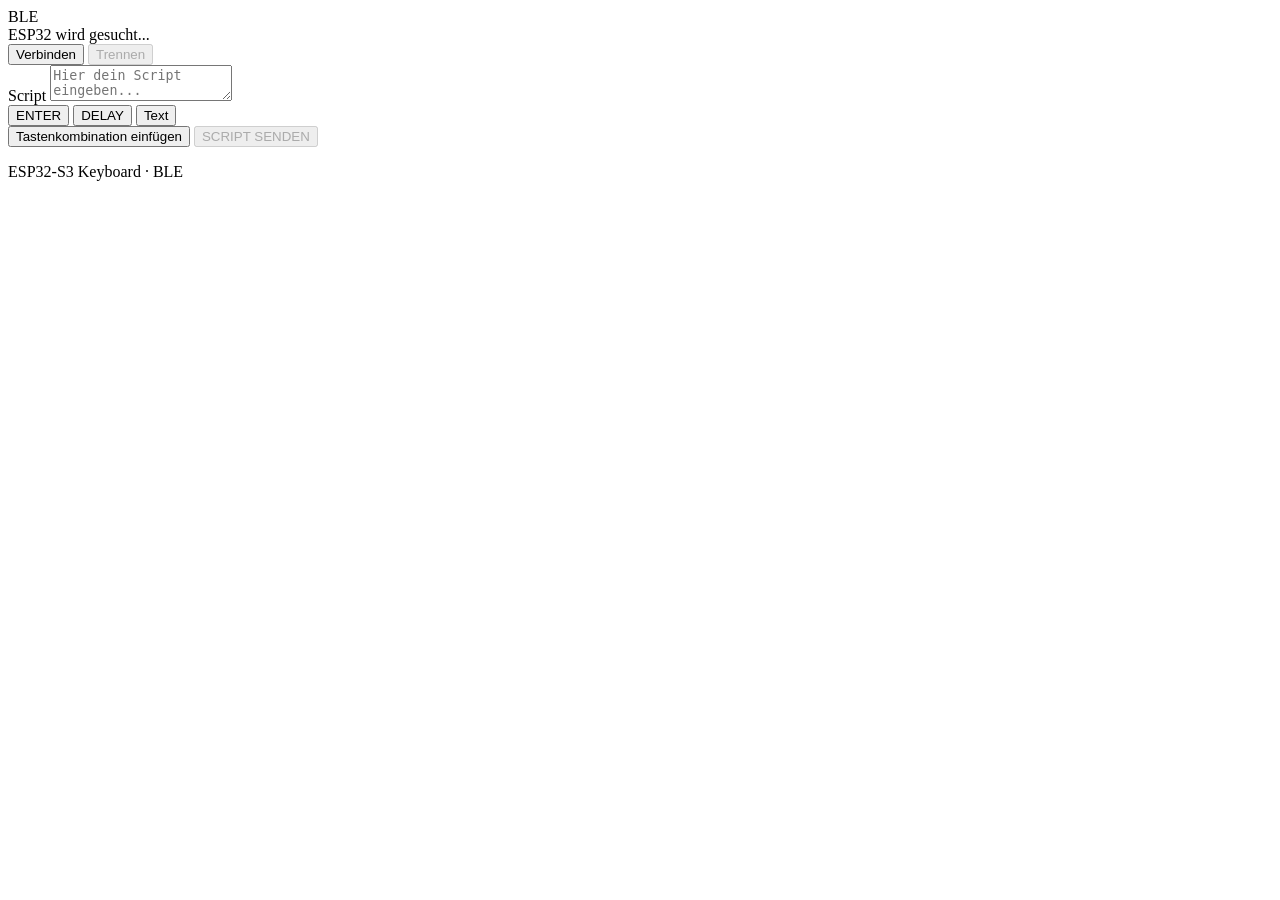
==== index.html @ 86cab2fc "Rename index to index.html" ====
<!doctype html>
<html lang="de">
<head>
  <meta charset="utf-8">
  <meta name="viewport" content="width=device-width, initial-scale=1, viewport-fit=cover">
  <meta name="theme-color" content="#ffffff">
  <title>DuckyKeyboardESP</title>
  <link rel="stylesheet" href="style.css">
</head>
<body>
  <main class="app">
    <header class="ble-header">
      <div class="ble-label">BLE</div>
      <div id="status" class="status" role="status" aria-live="polite">ESP32 wird gesucht...</div>
      <button id="connectBtn" class="small-button">Verbinden</button>
      <button id="disconnectBtn" class="small-button" disabled>Trennen</button>
    </header>

    <section class="script-area">
      <label class="sr-only" for="script">Script</label>
      <textarea id="script" spellcheck="false" autocapitalize="off" autocomplete="off" placeholder="Hier dein Script eingeben..."></textarea>
    </section>

    <section class="controls">
      <div class="three-buttons">
        <button id="enterBtn" class="outline-button">ENTER</button>
        <button id="delayBtn" class="outline-button">DELAY</button>
        <button id="textBtn" class="outline-button">Text</button>
      </div>
      <button id="comboBtn" class="outline-button wide">Tastenkombination einfügen</button>
      <button id="sendBtn" class="send-button" disabled>SCRIPT SENDEN</button>
      <div id="progressWrap" class="progress-wrap" hidden>
        <div class="progress-track"><div id="progressBar"></div></div>
        <span id="progressText"></span>
      </div>
      <p id="message" class="message" role="status" aria-live="polite"></p>
    </section>
    <footer>ESP32-S3 Keyboard · BLE</footer>
  </main>

  <dialog id="textDialog">
    <form method="dialog" id="textForm">
      <h2>Text</h2>
      <p>Gib den normalen Text ein:</p>
      <label class="sr-only" for="textValue">Text</label>
      <textarea id="textValue" rows="5" placeholder="Text"></textarea>
      <div class="dialog-actions">
        <button type="button" class="outline-button" data-close="textDialog">Abbrechen</button>
        <button type="button" id="insertTextBtn" class="dialog-primary">Einfügen</button>
      </div>
    </form>
  </dialog>

  <dialog id="delayDialog">
    <form method="dialog" id="delayForm">
      <h2>Delay einfügen</h2>
      <p>Zeit in Millisekunden:</p>
      <label class="sr-only" for="delayValue">Millisekunden</label>
      <input id="delayValue" type="number" min="1" step="1" value="1000">
      <small>Beispiel: 1000 = 1 Sekunde</small>
      <div class="dialog-actions">
        <button type="button" class="outline-button" data-close="delayDialog">Abbrechen</button>
        <button type="button" id="insertDelayBtn" class="dialog-primary">Einfügen</button>
      </div>
    </form>
  </dialog>

  <dialog id="comboDialog">
    <form method="dialog" id="comboForm">
      <h2>Tastenkombination</h2>
      <p>Modifier:</p>
      <div class="modifier-list">
        <label><input type="checkbox" id="modCtrl"> CTRL</label>
        <label><input type="checkbox" id="modAlt"> ALT</label>
        <label><input type="checkbox" id="modShift"> SHIFT</label>
        <label><input type="checkbox" id="modWin"> WIN</label>
      </div>
      <label for="selectedKey">Taste:</label>
      <select id="selectedKey"></select>
      <p id="comboPreview" class="preview">Kombination: A</p>
      <div class="dialog-actions">
        <button type="button" class="outline-button" data-close="comboDialog">Abbrechen</button>
        <button type="button" id="insertComboBtn" class="dialog-primary">Einfügen</button>
      </div>
    </form>
  </dialog>

  <script src="app.js"></script>
</body>
</html>
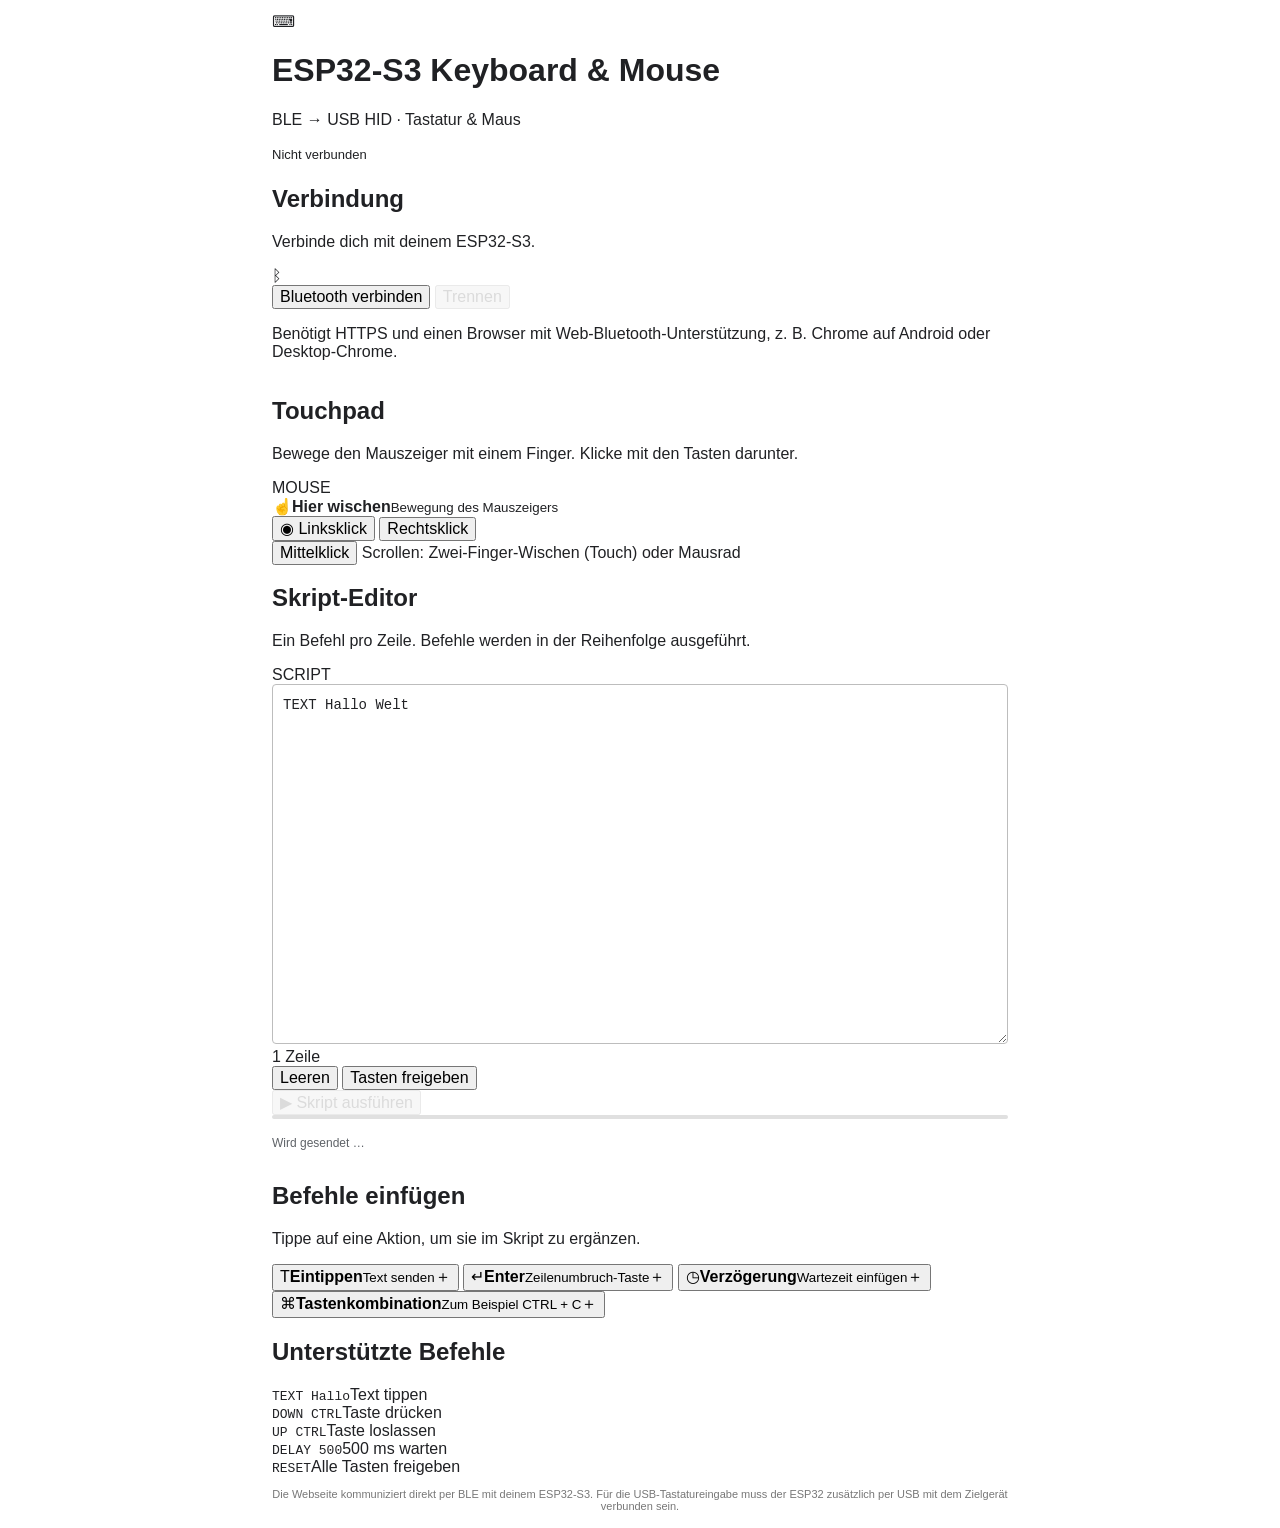
==== commit de44b61c: "Update HTML structure and content for ESP32-S3" ====
--- a/index.html
+++ b/index.html
@@ -2,89 +2,143 @@
 <html lang="de">
 <head>
   <meta charset="utf-8">
-  <meta name="viewport" content="width=device-width, initial-scale=1, viewport-fit=cover">
-  <meta name="theme-color" content="#ffffff">
-  <title>DuckyKeyboardESP</title>
+  <meta name="viewport" content="width=device-width, initial-scale=1">
+  <meta name="theme-color" content="#111827">
+  <title>ESP32-S3 Keyboard & Mouse</title>
   <link rel="stylesheet" href="style.css">
 </head>
 <body>
   <main class="app">
-    <header class="ble-header">
-      <div class="ble-label">BLE</div>
-      <div id="status" class="status" role="status" aria-live="polite">ESP32 wird gesucht...</div>
-      <button id="connectBtn" class="small-button">Verbinden</button>
-      <button id="disconnectBtn" class="small-button" disabled>Trennen</button>
+    <header class="topbar">
+      <div class="brand-icon" aria-hidden="true">⌨</div>
+      <div class="brand">
+        <h1>ESP32-S3 Keyboard & Mouse</h1>
+        <p>BLE → USB HID · Tastatur & Maus</p>
+      </div>
+      <span id="status" class="status disconnected"><span class="dot"></span><span id="statusText">Nicht verbunden</span></span>
     </header>
 
-    <section class="script-area">
-      <label class="sr-only" for="script">Script</label>
-      <textarea id="script" spellcheck="false" autocapitalize="off" autocomplete="off" placeholder="Hier dein Script eingeben..."></textarea>
+    <section class="connection panel">
+      <div class="section-heading">
+        <div>
+          <h2>Verbindung</h2>
+          <p>Verbinde dich mit deinem ESP32-S3.</p>
+        </div>
+        <span class="bluetooth-icon" aria-hidden="true">ᛒ</span>
+      </div>
+      <div class="connection-actions">
+        <button id="connectBtn" class="button primary">Bluetooth verbinden</button>
+        <button id="disconnectBtn" class="button secondary" disabled>Trennen</button>
+      </div>
+      <p id="connectionHint" class="hint">Benötigt HTTPS und einen Browser mit Web-Bluetooth-Unterstützung, z. B. Chrome auf Android oder Desktop-Chrome.</p>
     </section>
 
-    <section class="controls">
-      <div class="three-buttons">
-        <button id="enterBtn" class="outline-button">ENTER</button>
-        <button id="delayBtn" class="outline-button">DELAY</button>
-        <button id="textBtn" class="outline-button">Text</button>
+
+    <section class="panel touchpad-panel">
+      <div class="section-heading">
+        <div>
+          <h2>Touchpad</h2>
+          <p>Bewege den Mauszeiger mit einem Finger. Klicke mit den Tasten darunter.</p>
+        </div>
+        <span class="editor-badge">MOUSE</span>
       </div>
-      <button id="comboBtn" class="outline-button wide">Tastenkombination einfügen</button>
-      <button id="sendBtn" class="send-button" disabled>SCRIPT SENDEN</button>
-      <div id="progressWrap" class="progress-wrap" hidden>
+      <div id="touchpad" class="touchpad" aria-label="Touchpad: Finger bewegen, um den Mauszeiger zu steuern">
+        <div class="touchpad-mark"><span>☝</span><strong>Hier wischen</strong><small>Bewegung des Mauszeigers</small></div>
+      </div>
+      <div class="mouse-buttons">
+        <button id="leftClick" class="button secondary mouse-button">◉ Linksklick</button>
+        <button id="rightClick" class="button secondary mouse-button">Rechtsklick</button>
+      </div>
+      <div class="mouse-extra">
+        <button id="middleClick" class="text-button">Mittelklick</button>
+        <span>Scrollen: Zwei-Finger-Wischen (Touch) oder Mausrad</span>
+      </div>
+    </section>
+
+    <section class="panel editor-panel">
+      <div class="section-heading">
+        <div>
+          <h2>Skript-Editor</h2>
+          <p>Ein Befehl pro Zeile. Befehle werden in der Reihenfolge ausgeführt.</p>
+        </div>
+        <span class="editor-badge">SCRIPT</span>
+      </div>
+      <label class="sr-only" for="script">Skript</label>
+      <textarea id="script" spellcheck="false" autocapitalize="off" autocomplete="off" placeholder="TEXT Hallo Welt&#10;DELAY 500&#10;DOWN CTRL&#10;DOWN C&#10;UP C&#10;UP CTRL">TEXT Hallo Welt</textarea>
+      <div class="editor-footer">
+        <span id="lineCount">1 Zeile</span>
+        <div class="inline-actions">
+          <button id="clearBtn" class="text-button">Leeren</button>
+          <button id="resetBtn" class="text-button danger-text">Tasten freigeben</button>
+        </div>
+      </div>
+      <button id="runBtn" class="button primary run-button" disabled><span aria-hidden="true">▶</span> Skript ausführen</button>
+      <div class="progress-wrap" id="progressWrap" hidden>
         <div class="progress-track"><div id="progressBar"></div></div>
-        <span id="progressText"></span>
+        <p id="progressText" class="hint">Wird gesendet …</p>
       </div>
       <p id="message" class="message" role="status" aria-live="polite"></p>
     </section>
-    <footer>ESP32-S3 Keyboard · BLE</footer>
+
+    <section class="panel tools-panel">
+      <div class="section-heading">
+        <div>
+          <h2>Befehle einfügen</h2>
+          <p>Tippe auf eine Aktion, um sie im Skript zu ergänzen.</p>
+        </div>
+      </div>
+      <div class="tool-grid">
+        <button class="tool-card" id="textBtn"><span class="tool-symbol">T</span><span><strong>Eintippen</strong><small>Text senden</small></span><span class="plus">＋</span></button>
+        <button class="tool-card" id="enterBtn"><span class="tool-symbol">↵</span><span><strong>Enter</strong><small>Zeilenumbruch-Taste</small></span><span class="plus">＋</span></button>
+        <button class="tool-card" id="delayBtn"><span class="tool-symbol">◷</span><span><strong>Verzögerung</strong><small>Wartezeit einfügen</small></span><span class="plus">＋</span></button>
+        <button class="tool-card" id="comboBtn"><span class="tool-symbol">⌘</span><span><strong>Tastenkombination</strong><small>Zum Beispiel CTRL + C</small></span><span class="plus">＋</span></button>
+      </div>
+    </section>
+
+    <section class="panel protocol-panel">
+      <h2>Unterstützte Befehle</h2>
+      <div class="protocol-list">
+        <div><code>TEXT Hallo</code><span>Text tippen</span></div>
+        <div><code>DOWN CTRL</code><span>Taste drücken</span></div>
+        <div><code>UP CTRL</code><span>Taste loslassen</span></div>
+        <div><code>DELAY 500</code><span>500 ms warten</span></div>
+        <div><code>RESET</code><span>Alle Tasten freigeben</span></div>
+      </div>
+    </section>
+    <footer>Die Webseite kommuniziert direkt per BLE mit deinem ESP32-S3. Für die USB-Tastatureingabe muss der ESP32 zusätzlich per USB mit dem Zielgerät verbunden sein.</footer>
   </main>
 
   <dialog id="textDialog">
     <form method="dialog" id="textForm">
-      <h2>Text</h2>
-      <p>Gib den normalen Text ein:</p>
-      <label class="sr-only" for="textValue">Text</label>
-      <textarea id="textValue" rows="5" placeholder="Text"></textarea>
-      <div class="dialog-actions">
-        <button type="button" class="outline-button" data-close="textDialog">Abbrechen</button>
-        <button type="button" id="insertTextBtn" class="dialog-primary">Einfügen</button>
-      </div>
+      <div class="dialog-heading"><h2>Text einfügen</h2><button class="close-button" value="cancel" aria-label="Schließen">×</button></div>
+      <label for="textValue">Text, der getippt werden soll</label>
+      <textarea id="textValue" rows="4" placeholder="Hallo Welt"></textarea>
+      <p class="hint">Mehrere Zeilen werden als Textbefehle mit Enter dazwischen eingefügt.</p>
+      <div class="dialog-actions"><button class="button secondary" value="cancel">Abbrechen</button><button class="button primary" id="insertTextConfirm" value="default">Einfügen</button></div>
     </form>
   </dialog>
 
   <dialog id="delayDialog">
     <form method="dialog" id="delayForm">
-      <h2>Delay einfügen</h2>
-      <p>Zeit in Millisekunden:</p>
-      <label class="sr-only" for="delayValue">Millisekunden</label>
-      <input id="delayValue" type="number" min="1" step="1" value="1000">
-      <small>Beispiel: 1000 = 1 Sekunde</small>
-      <div class="dialog-actions">
-        <button type="button" class="outline-button" data-close="delayDialog">Abbrechen</button>
-        <button type="button" id="insertDelayBtn" class="dialog-primary">Einfügen</button>
-      </div>
+      <div class="dialog-heading"><h2>Verzögerung einfügen</h2><button class="close-button" value="cancel" aria-label="Schließen">×</button></div>
+      <label for="delayValue">Dauer in Millisekunden</label>
+      <input id="delayValue" type="number" min="1" max="60000" value="500" required>
+      <div class="dialog-actions"><button class="button secondary" value="cancel">Abbrechen</button><button class="button primary" id="insertDelayConfirm" value="default">Einfügen</button></div>
     </form>
   </dialog>
 
   <dialog id="comboDialog">
     <form method="dialog" id="comboForm">
-      <h2>Tastenkombination</h2>
-      <p>Modifier:</p>
-      <div class="modifier-list">
-        <label><input type="checkbox" id="modCtrl"> CTRL</label>
-        <label><input type="checkbox" id="modAlt"> ALT</label>
-        <label><input type="checkbox" id="modShift"> SHIFT</label>
-        <label><input type="checkbox" id="modWin"> WIN</label>
-      </div>
-      <label for="selectedKey">Taste:</label>
-      <select id="selectedKey"></select>
-      <p id="comboPreview" class="preview">Kombination: A</p>
-      <div class="dialog-actions">
-        <button type="button" class="outline-button" data-close="comboDialog">Abbrechen</button>
-        <button type="button" id="insertComboBtn" class="dialog-primary">Einfügen</button>
-      </div>
+      <div class="dialog-heading"><h2>Tastenkombination</h2><button class="close-button" value="cancel" aria-label="Schließen">×</button></div>
+      <label for="modifier">Modifikatortaste</label>
+      <select id="modifier"><option>CTRL</option><option>SHIFT</option><option>ALT</option><option>GUI</option></select>
+      <label for="comboKey">Zweite Taste</label>
+      <select id="comboKey">
+        <option>C</option><option>V</option><option>X</option><option>A</option><option>Z</option><option>S</option><option>F</option><option>ENTER</option><option>TAB</option><option>ESC</option><option>DELETE</option><option>F1</option><option>F2</option><option>F3</option><option>F4</option><option>F5</option><option>F6</option><option>F7</option><option>F8</option><option>F9</option><option>F10</option><option>F11</option><option>F12</option><option>LEFT</option><option>RIGHT</option><option>UP</option><option>DOWN</option>
+      </select>
+      <div class="dialog-actions"><button class="button secondary" value="cancel">Abbrechen</button><button class="button primary" id="insertComboConfirm" value="default">Einfügen</button></div>
     </form>
   </dialog>
-
   <script src="app.js"></script>
 </body>
 </html>
--- a/style.css
+++ b/style.css
@@ -0,0 +1,43 @@
+* { box-sizing: border-box; }
+:root { color-scheme: light; font-family: Roboto, "Segoe UI", Arial, sans-serif; color: #202124; background: #fff; }
+body { margin: 0; min-height: 100vh; background: #fff; }
+button, input, textarea, select { font: inherit; }
+button { cursor: pointer; -webkit-tap-highlight-color: transparent; }
+button:disabled { opacity: .42; cursor: not-allowed; }
+.app { width: min(760px, 100%); min-height: 100vh; margin: 0 auto; padding: 8px; display: flex; flex-direction: column; }
+.ble-header { min-height: 78px; display: flex; align-items: flex-start; flex-wrap: wrap; gap: 8px; align-content: flex-start; }
+.ble-label { font-size: 12px; line-height: 20px; width: 100%; color: #202124; }
+.status { flex: 1; min-width: 155px; font-size: 13px; line-height: 20px; padding-top: 1px; }
+.small-button { border: 1px solid #777; background: #fff; color: #202124; border-radius: 5px; padding: 3px 10px; font-size: 12px; min-height: 27px; }
+.script-area { flex: 1; min-height: 280px; display: flex; }
+#script { flex: 1; width: 100%; min-height: 280px; resize: vertical; border: 1px solid #bdbdbd; border-radius: 4px; padding: 10px; color: #202124; background: #fff; outline: none; font: 14px/1.55 ui-monospace, SFMono-Regular, Consolas, monospace; }
+#script:focus, input:focus, textarea:focus, select:focus { border-color: #6750a4; box-shadow: 0 0 0 1px #6750a4; }
+.controls { display: grid; gap: 8px; padding-top: 8px; }
+.three-buttons { display: grid; grid-template-columns: repeat(3, minmax(0, 1fr)); gap: 6px; }
+.outline-button { min-height: 39px; border: 1px solid #797979; border-radius: 5px; background: white; color: #202124; padding: 7px 10px; font-size: 14px; font-weight: 500; }
+.wide { width: 100%; }
+.send-button { min-height: 44px; width: 100%; border: 0; border-radius: 5px; background: #6750a4; color: white; font-size: 14px; font-weight: 600; letter-spacing: .3px; }
+.send-button:not(:disabled):active, .outline-button:not(:disabled):active { filter: brightness(.93); }
+.message { margin: 0; min-height: 0; font-size: 12px; line-height: 1.45; overflow-wrap: anywhere; }
+.message:empty { display: none; }
+.message.error { color: #b3261e; }
+.message.success { color: #137333; }
+.progress-wrap { display: grid; gap: 5px; font-size: 12px; color: #5f6368; }
+.progress-track { height: 4px; background: #e0e0e0; border-radius: 5px; overflow: hidden; }
+#progressBar { width: 0; height: 100%; background: #6750a4; transition: width .12s; }
+footer { padding: 12px 0 4px; color: #777; font-size: 11px; text-align: center; }
+dialog { width: min(440px, calc(100% - 28px)); padding: 20px; border: 1px solid #ddd; border-radius: 8px; color: #202124; background: #fff; box-shadow: 0 8px 35px #0002; }
+dialog::backdrop { background: #0005; }
+dialog form { display: grid; gap: 12px; }
+dialog h2 { margin: 0; font-size: 20px; font-weight: 500; }
+dialog p { margin: 0; font-size: 14px; }
+dialog textarea, dialog input[type=number], dialog select { width: 100%; border: 1px solid #aaa; border-radius: 4px; padding: 10px; background: #fff; color: #202124; }
+dialog small { color: #666; font-size: 12px; margin-top: -6px; }
+.dialog-actions { display: flex; justify-content: flex-end; gap: 8px; margin-top: 5px; }
+.dialog-primary { border: 0; border-radius: 5px; padding: 9px 14px; color: white; background: #6750a4; font-size: 14px; }
+.modifier-list { display: grid; grid-template-columns: repeat(2, minmax(0, 1fr)); gap: 7px; }
+.modifier-list label { display: flex; align-items: center; gap: 7px; padding: 5px 0; font-size: 14px; }
+.modifier-list input { accent-color: #6750a4; width: 18px; height: 18px; }
+.preview { padding-top: 2px; }
+.sr-only { position: absolute; width: 1px; height: 1px; padding: 0; margin: -1px; overflow: hidden; clip: rect(0,0,0,0); white-space: nowrap; border: 0; }
+@media (min-width: 700px) { .app { padding: 12px; } .script-area, #script { min-height: 360px; } }
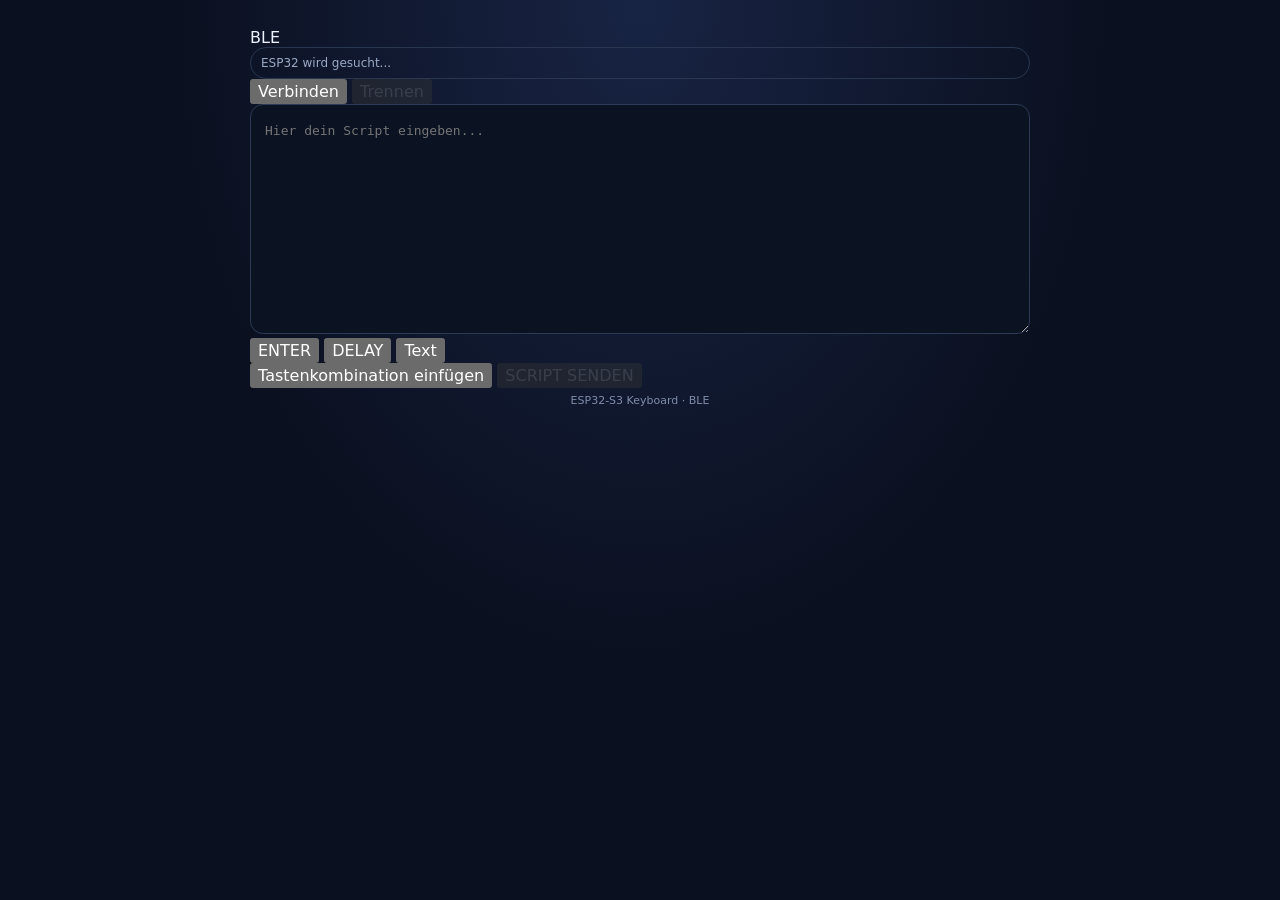
==== commit 2fa0e711: "Refactor index.html for improved structure and clarity" ====
--- a/index.html
+++ b/index.html
@@ -2,143 +2,89 @@
 <html lang="de">
 <head>
   <meta charset="utf-8">
-  <meta name="viewport" content="width=device-width, initial-scale=1">
-  <meta name="theme-color" content="#111827">
-  <title>ESP32-S3 Keyboard & Mouse</title>
+  <meta name="viewport" content="width=device-width, initial-scale=1, viewport-fit=cover">
+  <meta name="theme-color" content="#ffffff">
+  <title>DuckyKeyboardESP</title>
   <link rel="stylesheet" href="style.css">
 </head>
 <body>
   <main class="app">
-    <header class="topbar">
-      <div class="brand-icon" aria-hidden="true">⌨</div>
-      <div class="brand">
-        <h1>ESP32-S3 Keyboard & Mouse</h1>
-        <p>BLE → USB HID · Tastatur & Maus</p>
-      </div>
-      <span id="status" class="status disconnected"><span class="dot"></span><span id="statusText">Nicht verbunden</span></span>
+    <header class="ble-header">
+      <div class="ble-label">BLE</div>
+      <div id="status" class="status" role="status" aria-live="polite">ESP32 wird gesucht...</div>
+      <button id="connectBtn" class="small-button">Verbinden</button>
+      <button id="disconnectBtn" class="small-button" disabled>Trennen</button>
     </header>
 
-    <section class="connection panel">
-      <div class="section-heading">
-        <div>
-          <h2>Verbindung</h2>
-          <p>Verbinde dich mit deinem ESP32-S3.</p>
-        </div>
-        <span class="bluetooth-icon" aria-hidden="true">ᛒ</span>
-      </div>
-      <div class="connection-actions">
-        <button id="connectBtn" class="button primary">Bluetooth verbinden</button>
-        <button id="disconnectBtn" class="button secondary" disabled>Trennen</button>
-      </div>
-      <p id="connectionHint" class="hint">Benötigt HTTPS und einen Browser mit Web-Bluetooth-Unterstützung, z. B. Chrome auf Android oder Desktop-Chrome.</p>
+    <section class="script-area">
+      <label class="sr-only" for="script">Script</label>
+      <textarea id="script" spellcheck="false" autocapitalize="off" autocomplete="off" placeholder="Hier dein Script eingeben..."></textarea>
     </section>
 
-
-    <section class="panel touchpad-panel">
-      <div class="section-heading">
-        <div>
-          <h2>Touchpad</h2>
-          <p>Bewege den Mauszeiger mit einem Finger. Klicke mit den Tasten darunter.</p>
-        </div>
-        <span class="editor-badge">MOUSE</span>
+    <section class="controls">
+      <div class="three-buttons">
+        <button id="enterBtn" class="outline-button">ENTER</button>
+        <button id="delayBtn" class="outline-button">DELAY</button>
+        <button id="textBtn" class="outline-button">Text</button>
       </div>
-      <div id="touchpad" class="touchpad" aria-label="Touchpad: Finger bewegen, um den Mauszeiger zu steuern">
-        <div class="touchpad-mark"><span>☝</span><strong>Hier wischen</strong><small>Bewegung des Mauszeigers</small></div>
-      </div>
-      <div class="mouse-buttons">
-        <button id="leftClick" class="button secondary mouse-button">◉ Linksklick</button>
-        <button id="rightClick" class="button secondary mouse-button">Rechtsklick</button>
-      </div>
-      <div class="mouse-extra">
-        <button id="middleClick" class="text-button">Mittelklick</button>
-        <span>Scrollen: Zwei-Finger-Wischen (Touch) oder Mausrad</span>
-      </div>
-    </section>
-
-    <section class="panel editor-panel">
-      <div class="section-heading">
-        <div>
-          <h2>Skript-Editor</h2>
-          <p>Ein Befehl pro Zeile. Befehle werden in der Reihenfolge ausgeführt.</p>
-        </div>
-        <span class="editor-badge">SCRIPT</span>
-      </div>
-      <label class="sr-only" for="script">Skript</label>
-      <textarea id="script" spellcheck="false" autocapitalize="off" autocomplete="off" placeholder="TEXT Hallo Welt&#10;DELAY 500&#10;DOWN CTRL&#10;DOWN C&#10;UP C&#10;UP CTRL">TEXT Hallo Welt</textarea>
-      <div class="editor-footer">
-        <span id="lineCount">1 Zeile</span>
-        <div class="inline-actions">
-          <button id="clearBtn" class="text-button">Leeren</button>
-          <button id="resetBtn" class="text-button danger-text">Tasten freigeben</button>
-        </div>
-      </div>
-      <button id="runBtn" class="button primary run-button" disabled><span aria-hidden="true">▶</span> Skript ausführen</button>
-      <div class="progress-wrap" id="progressWrap" hidden>
+      <button id="comboBtn" class="outline-button wide">Tastenkombination einfügen</button>
+      <button id="sendBtn" class="send-button" disabled>SCRIPT SENDEN</button>
+      <div id="progressWrap" class="progress-wrap" hidden>
         <div class="progress-track"><div id="progressBar"></div></div>
-        <p id="progressText" class="hint">Wird gesendet …</p>
+        <span id="progressText"></span>
       </div>
       <p id="message" class="message" role="status" aria-live="polite"></p>
     </section>
-
-    <section class="panel tools-panel">
-      <div class="section-heading">
-        <div>
-          <h2>Befehle einfügen</h2>
-          <p>Tippe auf eine Aktion, um sie im Skript zu ergänzen.</p>
-        </div>
-      </div>
-      <div class="tool-grid">
-        <button class="tool-card" id="textBtn"><span class="tool-symbol">T</span><span><strong>Eintippen</strong><small>Text senden</small></span><span class="plus">＋</span></button>
-        <button class="tool-card" id="enterBtn"><span class="tool-symbol">↵</span><span><strong>Enter</strong><small>Zeilenumbruch-Taste</small></span><span class="plus">＋</span></button>
-        <button class="tool-card" id="delayBtn"><span class="tool-symbol">◷</span><span><strong>Verzögerung</strong><small>Wartezeit einfügen</small></span><span class="plus">＋</span></button>
-        <button class="tool-card" id="comboBtn"><span class="tool-symbol">⌘</span><span><strong>Tastenkombination</strong><small>Zum Beispiel CTRL + C</small></span><span class="plus">＋</span></button>
-      </div>
-    </section>
-
-    <section class="panel protocol-panel">
-      <h2>Unterstützte Befehle</h2>
-      <div class="protocol-list">
-        <div><code>TEXT Hallo</code><span>Text tippen</span></div>
-        <div><code>DOWN CTRL</code><span>Taste drücken</span></div>
-        <div><code>UP CTRL</code><span>Taste loslassen</span></div>
-        <div><code>DELAY 500</code><span>500 ms warten</span></div>
-        <div><code>RESET</code><span>Alle Tasten freigeben</span></div>
-      </div>
-    </section>
-    <footer>Die Webseite kommuniziert direkt per BLE mit deinem ESP32-S3. Für die USB-Tastatureingabe muss der ESP32 zusätzlich per USB mit dem Zielgerät verbunden sein.</footer>
+    <footer>ESP32-S3 Keyboard · BLE</footer>
   </main>
 
   <dialog id="textDialog">
     <form method="dialog" id="textForm">
-      <div class="dialog-heading"><h2>Text einfügen</h2><button class="close-button" value="cancel" aria-label="Schließen">×</button></div>
-      <label for="textValue">Text, der getippt werden soll</label>
-      <textarea id="textValue" rows="4" placeholder="Hallo Welt"></textarea>
-      <p class="hint">Mehrere Zeilen werden als Textbefehle mit Enter dazwischen eingefügt.</p>
-      <div class="dialog-actions"><button class="button secondary" value="cancel">Abbrechen</button><button class="button primary" id="insertTextConfirm" value="default">Einfügen</button></div>
+      <h2>Text</h2>
+      <p>Gib den normalen Text ein:</p>
+      <label class="sr-only" for="textValue">Text</label>
+      <textarea id="textValue" rows="5" placeholder="Text"></textarea>
+      <div class="dialog-actions">
+        <button type="button" class="outline-button" data-close="textDialog">Abbrechen</button>
+        <button type="button" id="insertTextBtn" class="dialog-primary">Einfügen</button>
+      </div>
     </form>
   </dialog>
 
   <dialog id="delayDialog">
     <form method="dialog" id="delayForm">
-      <div class="dialog-heading"><h2>Verzögerung einfügen</h2><button class="close-button" value="cancel" aria-label="Schließen">×</button></div>
-      <label for="delayValue">Dauer in Millisekunden</label>
-      <input id="delayValue" type="number" min="1" max="60000" value="500" required>
-      <div class="dialog-actions"><button class="button secondary" value="cancel">Abbrechen</button><button class="button primary" id="insertDelayConfirm" value="default">Einfügen</button></div>
+      <h2>Delay einfügen</h2>
+      <p>Zeit in Millisekunden:</p>
+      <label class="sr-only" for="delayValue">Millisekunden</label>
+      <input id="delayValue" type="number" min="1" step="1" value="1000">
+      <small>Beispiel: 1000 = 1 Sekunde</small>
+      <div class="dialog-actions">
+        <button type="button" class="outline-button" data-close="delayDialog">Abbrechen</button>
+        <button type="button" id="insertDelayBtn" class="dialog-primary">Einfügen</button>
+      </div>
     </form>
   </dialog>
 
   <dialog id="comboDialog">
     <form method="dialog" id="comboForm">
-      <div class="dialog-heading"><h2>Tastenkombination</h2><button class="close-button" value="cancel" aria-label="Schließen">×</button></div>
-      <label for="modifier">Modifikatortaste</label>
-      <select id="modifier"><option>CTRL</option><option>SHIFT</option><option>ALT</option><option>GUI</option></select>
-      <label for="comboKey">Zweite Taste</label>
-      <select id="comboKey">
-        <option>C</option><option>V</option><option>X</option><option>A</option><option>Z</option><option>S</option><option>F</option><option>ENTER</option><option>TAB</option><option>ESC</option><option>DELETE</option><option>F1</option><option>F2</option><option>F3</option><option>F4</option><option>F5</option><option>F6</option><option>F7</option><option>F8</option><option>F9</option><option>F10</option><option>F11</option><option>F12</option><option>LEFT</option><option>RIGHT</option><option>UP</option><option>DOWN</option>
-      </select>
-      <div class="dialog-actions"><button class="button secondary" value="cancel">Abbrechen</button><button class="button primary" id="insertComboConfirm" value="default">Einfügen</button></div>
+      <h2>Tastenkombination</h2>
+      <p>Modifier:</p>
+      <div class="modifier-list">
+        <label><input type="checkbox" id="modCtrl"> CTRL</label>
+        <label><input type="checkbox" id="modAlt"> ALT</label>
+        <label><input type="checkbox" id="modShift"> SHIFT</label>
+        <label><input type="checkbox" id="modWin"> WIN</label>
+      </div>
+      <label for="selectedKey">Taste:</label>
+      <select id="selectedKey"></select>
+      <p id="comboPreview" class="preview">Kombination: A</p>
+      <div class="dialog-actions">
+        <button type="button" class="outline-button" data-close="comboDialog">Abbrechen</button>
+        <button type="button" id="insertComboBtn" class="dialog-primary">Einfügen</button>
+      </div>
     </form>
   </dialog>
+
   <script src="app.js"></script>
 </body>
 </html>
--- a/style.css
+++ b/style.css
@@ -1,43 +1,113 @@
 * { box-sizing: border-box; }
-:root { color-scheme: light; font-family: Roboto, "Segoe UI", Arial, sans-serif; color: #202124; background: #fff; }
-body { margin: 0; min-height: 100vh; background: #fff; }
-button, input, textarea, select { font: inherit; }
-button { cursor: pointer; -webkit-tap-highlight-color: transparent; }
-button:disabled { opacity: .42; cursor: not-allowed; }
-.app { width: min(760px, 100%); min-height: 100vh; margin: 0 auto; padding: 8px; display: flex; flex-direction: column; }
-.ble-header { min-height: 78px; display: flex; align-items: flex-start; flex-wrap: wrap; gap: 8px; align-content: flex-start; }
-.ble-label { font-size: 12px; line-height: 20px; width: 100%; color: #202124; }
-.status { flex: 1; min-width: 155px; font-size: 13px; line-height: 20px; padding-top: 1px; }
-.small-button { border: 1px solid #777; background: #fff; color: #202124; border-radius: 5px; padding: 3px 10px; font-size: 12px; min-height: 27px; }
-.script-area { flex: 1; min-height: 280px; display: flex; }
-#script { flex: 1; width: 100%; min-height: 280px; resize: vertical; border: 1px solid #bdbdbd; border-radius: 4px; padding: 10px; color: #202124; background: #fff; outline: none; font: 14px/1.55 ui-monospace, SFMono-Regular, Consolas, monospace; }
-#script:focus, input:focus, textarea:focus, select:focus { border-color: #6750a4; box-shadow: 0 0 0 1px #6750a4; }
-.controls { display: grid; gap: 8px; padding-top: 8px; }
-.three-buttons { display: grid; grid-template-columns: repeat(3, minmax(0, 1fr)); gap: 6px; }
-.outline-button { min-height: 39px; border: 1px solid #797979; border-radius: 5px; background: white; color: #202124; padding: 7px 10px; font-size: 14px; font-weight: 500; }
-.wide { width: 100%; }
-.send-button { min-height: 44px; width: 100%; border: 0; border-radius: 5px; background: #6750a4; color: white; font-size: 14px; font-weight: 600; letter-spacing: .3px; }
-.send-button:not(:disabled):active, .outline-button:not(:disabled):active { filter: brightness(.93); }
-.message { margin: 0; min-height: 0; font-size: 12px; line-height: 1.45; overflow-wrap: anywhere; }
-.message:empty { display: none; }
-.message.error { color: #b3261e; }
-.message.success { color: #137333; }
-.progress-wrap { display: grid; gap: 5px; font-size: 12px; color: #5f6368; }
-.progress-track { height: 4px; background: #e0e0e0; border-radius: 5px; overflow: hidden; }
-#progressBar { width: 0; height: 100%; background: #6750a4; transition: width .12s; }
-footer { padding: 12px 0 4px; color: #777; font-size: 11px; text-align: center; }
-dialog { width: min(440px, calc(100% - 28px)); padding: 20px; border: 1px solid #ddd; border-radius: 8px; color: #202124; background: #fff; box-shadow: 0 8px 35px #0002; }
-dialog::backdrop { background: #0005; }
-dialog form { display: grid; gap: 12px; }
-dialog h2 { margin: 0; font-size: 20px; font-weight: 500; }
-dialog p { margin: 0; font-size: 14px; }
-dialog textarea, dialog input[type=number], dialog select { width: 100%; border: 1px solid #aaa; border-radius: 4px; padding: 10px; background: #fff; color: #202124; }
-dialog small { color: #666; font-size: 12px; margin-top: -6px; }
-.dialog-actions { display: flex; justify-content: flex-end; gap: 8px; margin-top: 5px; }
-.dialog-primary { border: 0; border-radius: 5px; padding: 9px 14px; color: white; background: #6750a4; font-size: 14px; }
-.modifier-list { display: grid; grid-template-columns: repeat(2, minmax(0, 1fr)); gap: 7px; }
-.modifier-list label { display: flex; align-items: center; gap: 7px; padding: 5px 0; font-size: 14px; }
-.modifier-list input { accent-color: #6750a4; width: 18px; height: 18px; }
-.preview { padding-top: 2px; }
-.sr-only { position: absolute; width: 1px; height: 1px; padding: 0; margin: -1px; overflow: hidden; clip: rect(0,0,0,0); white-space: nowrap; border: 0; }
-@media (min-width: 700px) { .app { padding: 12px; } .script-area, #script { min-height: 360px; } }
+:root { color-scheme: dark; --bg:#0b1020; --panel:#141c2e; --panel2:#19243a; --border:#283650; --text:#edf2ff; --muted:#9aa9c4; --accent:#7c8cff; --accent2:#5d6ff0; --good:#37d6a0; --bad:#ff7c88; }
+body { margin:0; min-height:100vh; background:radial-gradient(ellipse at top, #182444 0%, var(--bg) 52%); color:var(--text); font-family:Inter,ui-sans-serif,system-ui,-apple-system,BlinkMacSystemFont,"Segoe UI",sans-serif; }
+button,input,textarea,select { font:inherit; }
+button { cursor:pointer; }
+button:disabled { opacity:.42; cursor:not-allowed; }
+.app { width:min(820px,100%); margin:0 auto; padding:28px 20px 34px; }
+.topbar { display:flex; align-items:center; gap:14px; margin-bottom:24px; }
+.brand-icon { display:grid; place-items:center; width:50px; height:50px; flex:none; border-radius:16px; background:linear-gradient(135deg,#7c8cff,#4c5ee5); font-size:26px; box-shadow:0 8px 24px #5365e533; }
+.brand { flex:1; min-width:0; }
+h1,h2,p { margin:0; }
+h1 { font-size:clamp(19px,4vw,25px); letter-spacing:-.5px; }
+.brand p,.section-heading p { color:var(--muted); font-size:13px; margin-top:4px; }
+.status { display:flex; align-items:center; gap:7px; padding:8px 10px; border:1px solid var(--border); border-radius:99px; color:var(--muted); font-size:12px; white-space:nowrap; }
+.dot { width:7px; height:7px; border-radius:50%; background:#8994aa; }
+.status.connected { color:var(--good); border-color:#226b5b; background:#12332e; }
+.status.connected .dot { background:var(--good); box-shadow:0 0 10px #37d6a0a0; }
+.panel { background:linear-gradient(145deg,#171f33f5,#11192af5); border:1px solid var(--border); border-radius:20px; padding:22px; margin-bottom:16px; box-shadow:0 10px 35px #00000012; }
+.section-heading { display:flex; align-items:center; justify-content:space-between; gap:14px; margin-bottom:18px; }
+h2 { font-size:17px; letter-spacing:-.2px; }
+.bluetooth-icon,.editor-badge { display:grid; place-items:center; width:38px; height:38px; border-radius:12px; background:#242f4d; color:#aab5ff; font-size:22px; flex:none; }
+.editor-badge { width:auto; height:auto; padding:7px 10px; font-size:10px; font-weight:800; letter-spacing:1.2px; }
+.connection-actions { display:flex; gap:10px; }
+.button { display:inline-flex; align-items:center; justify-content:center; gap:9px; min-height:44px; padding:11px 16px; border:1px solid transparent; border-radius:12px; font-weight:700; font-size:14px; transition:transform .15s,filter .15s; }
+.button:not(:disabled):active,.tool-card:active { transform:scale(.985); }
+.primary { background:linear-gradient(135deg,var(--accent),var(--accent2)); color:white; box-shadow:0 5px 16px #5d6ff02b; }
+.secondary { color:var(--text); background:#202b42; border-color:#33415d; }
+.connection-actions .primary { flex:1; }
+.hint { font-size:12px; line-height:1.55; color:var(--muted); margin-top:13px; }
+textarea,input,select { width:100%; background:#0b1222; border:1px solid #2c3a56; border-radius:13px; color:var(--text); padding:14px; outline:none; }
+textarea:focus,input:focus,select:focus { border-color:var(--accent); box-shadow:0 0 0 3px #7c8cff1c; }
+#script { min-height:230px; resize:vertical; font:13px/1.8 ui-monospace,SFMono-Regular,Consolas,monospace; tab-size:2; }
+.editor-footer { display:flex; align-items:center; justify-content:space-between; gap:12px; margin:10px 0 16px; color:var(--muted); font-size:12px; }
+.inline-actions { display:flex; gap:14px; }
+.text-button { background:none; border:0; padding:4px 0; color:#aab5ff; font-size:12px; }
+.danger-text { color:#ff9aa4; }
+.run-button { width:100%; min-height:49px; font-size:15px; }
+.message { margin-top:10px; font-size:13px; line-height:1.5; }
+.message:empty { display:none; }
+.message.error { color:var(--bad); }
+.message.success { color:var(--good); }
+.progress-wrap { margin-top:15px; }
+.progress-track { height:6px; border-radius:10px; overflow:hidden; background:#2b3650; }
+#progressBar { width:0; height:100%; background:linear-gradient(90deg,var(--accent),var(--good)); transition:width .15s; }
+.tool-grid { display:grid; grid-template-columns:repeat(2,minmax(0,1fr)); gap:10px; }
+.tool-card { display:flex; align-items:center; gap:11px; text-align:left; padding:14px 12px; border-radius:14px; border:1px solid #2c3a56; background:#19243a; color:var(--text); min-width:0; }
+.tool-card > span:nth-child(2) { flex:1; min-width:0; }
+.tool-card strong,.tool-card small { display:block; }
+.tool-card strong { font-size:13px; }
+.tool-card small { color:var(--muted); font-size:11px; margin-top:4px; }
+.tool-symbol { display:grid; place-items:center; width:38px; height:38px; border-radius:11px; background:#2b3657; color:#b5beff; font-size:20px; flex:none; }
+.plus { color:#9ba8ff; font-size:20px; }
+.protocol-panel h2 { margin-bottom:14px; }
+.protocol-list { display:grid; gap:0; }
+.protocol-list > div { display:flex; justify-content:space-between; gap:14px; padding:10px 0; border-bottom:1px solid #28344b; font-size:12px; }
+.protocol-list > div:last-child { border-bottom:0; }
+.protocol-list code { color:#b8c0ff; font-size:12px; }
+.protocol-list span { color:var(--muted); text-align:right; }
+footer { text-align:center; color:#7f8da8; font-size:11px; line-height:1.6; padding:4px 12px; }
+dialog { width:min(440px,calc(100% - 28px)); padding:22px; color:var(--text); background:#151e31; border:1px solid #34415d; border-radius:18px; box-shadow:0 20px 70px #0009; }
+dialog::backdrop { background:#050914c9; backdrop-filter:blur(4px); }
+dialog form { display:grid; gap:12px; }
+.dialog-heading { display:flex; align-items:center; justify-content:space-between; margin-bottom:5px; }
+.dialog-heading h2 { font-size:18px; }
+.close-button { border:0; background:transparent; color:var(--muted); font-size:26px; padding:0 4px; }
+dialog label { font-size:12px; color:#c7d1e7; }
+dialog .hint { margin-top:-5px; }
+.dialog-actions { display:flex; justify-content:flex-end; gap:9px; margin-top:8px; }
+.sr-only { position:absolute; width:1px; height:1px; padding:0; margin:-1px; overflow:hidden; clip:rect(0,0,0,0); white-space:nowrap; border:0; }
+@media (max-width:520px) {
+  .app { padding:18px 13px 25px; }
+  .topbar { gap:10px; margin-bottom:17px; }
+  .brand-icon { width:43px; height:43px; border-radius:13px; }
+  .status { padding:7px 8px; font-size:10px; }
+  .panel { padding:17px; border-radius:17px; }
+  .tool-grid { grid-template-columns:1fr; }
+  .connection-actions { flex-direction:column; }
+  .connection-actions .primary { flex:auto; }
+}
+
+
+/* Touchpad / USB-Maus */
+.touchpad {
+  position:relative;
+  display:grid;
+  place-items:center;
+  width:100%;
+  min-height:230px;
+  border:1px solid #536487;
+  border-radius:18px;
+  overflow:hidden;
+  background:
+    radial-gradient(circle at 50% 45%, #27385a 0%, #18243b 55%, #111a2c 100%);
+  box-shadow:inset 0 2px 18px #05091470;
+  touch-action:none;
+  user-select:none;
+  -webkit-user-select:none;
+  cursor:crosshair;
+}
+.touchpad:active { border-color:var(--accent); }
+.touchpad-mark { display:grid; justify-items:center; gap:8px; color:#b8c4e0; pointer-events:none; }
+.touchpad-mark span { font-size:35px; opacity:.8; }
+.touchpad-mark strong { font-size:14px; }
+.touchpad-mark small { color:var(--muted); font-size:11px; }
+.mouse-buttons { display:grid; grid-template-columns:1fr 1fr; gap:10px; margin-top:12px; }
+.mouse-button { min-height:48px; }
+.mouse-extra { display:flex; justify-content:space-between; align-items:center; gap:8px; flex-wrap:wrap; margin-top:8px; }
+.mouse-extra span { color:var(--muted); font-size:11px; }
+@media(max-width:520px) {
+  .touchpad { min-height:250px; }
+  .mouse-buttons { gap:8px; }
+  .mouse-button { padding:10px 8px; font-size:12px; }
+}
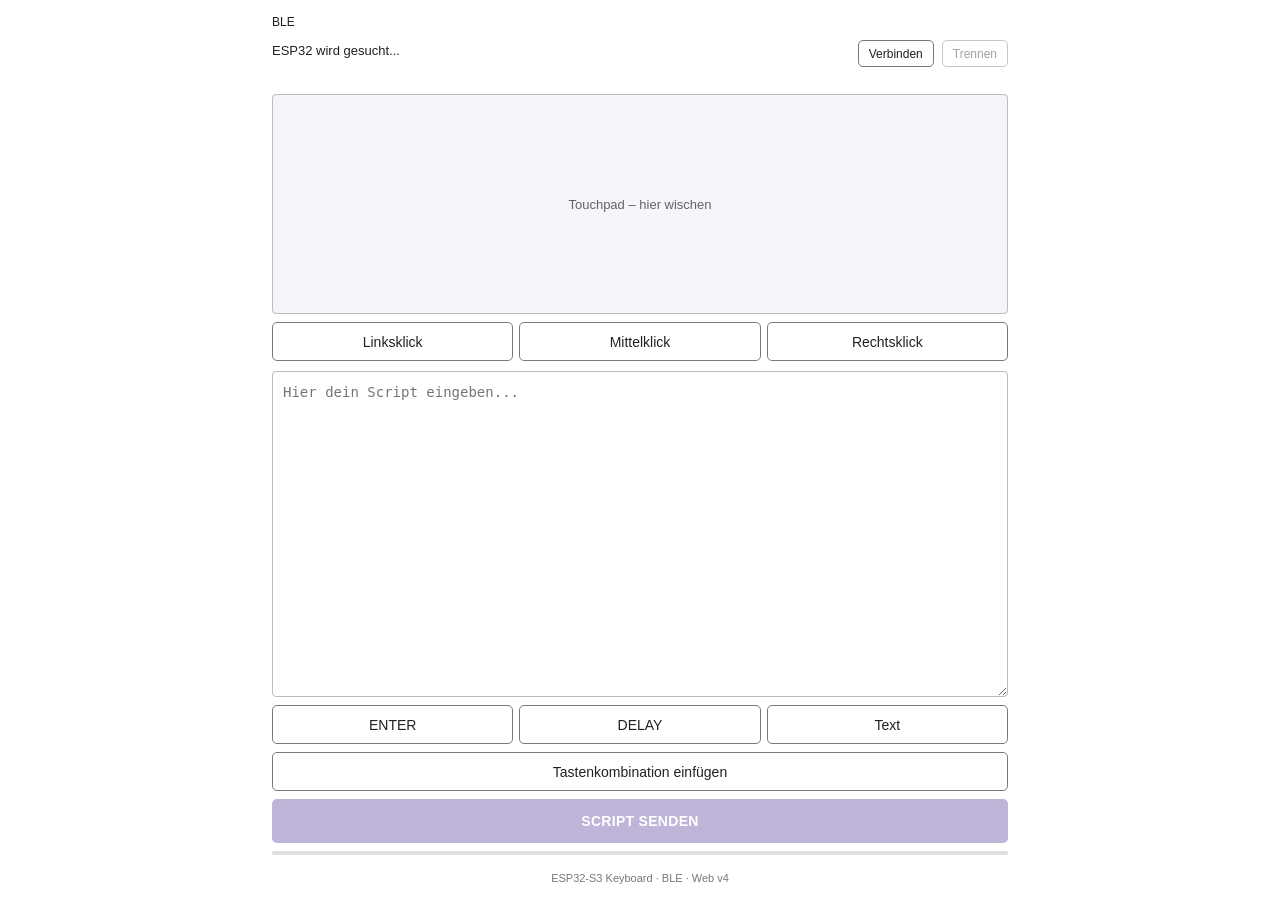
==== commit 52a32aa3: "Add files via upload" ====
--- a/index.html
+++ b/index.html
@@ -5,7 +5,7 @@
   <meta name="viewport" content="width=device-width, initial-scale=1, viewport-fit=cover">
   <meta name="theme-color" content="#ffffff">
   <title>DuckyKeyboardESP</title>
-  <link rel="stylesheet" href="style.css">
+  <link rel="stylesheet" href="style.css?v=4">
 </head>
 <body>
   <main class="app">
@@ -15,6 +15,17 @@
       <button id="connectBtn" class="small-button">Verbinden</button>
       <button id="disconnectBtn" class="small-button" disabled>Trennen</button>
     </header>
+
+    <section class="touchpad-area">
+      <div id="touchpad" class="touchpad" aria-label="Touchpad: Finger bewegen, um den Mauszeiger zu steuern">
+        <span>Touchpad – hier wischen</span>
+      </div>
+      <div class="mouse-buttons">
+        <button id="leftClick" class="outline-button">Linksklick</button>
+        <button id="middleClick" class="outline-button">Mittelklick</button>
+        <button id="rightClick" class="outline-button">Rechtsklick</button>
+      </div>
+    </section>
 
     <section class="script-area">
       <label class="sr-only" for="script">Script</label>
@@ -35,7 +46,7 @@
       </div>
       <p id="message" class="message" role="status" aria-live="polite"></p>
     </section>
-    <footer>ESP32-S3 Keyboard · BLE</footer>
+    <footer>ESP32-S3 Keyboard · BLE · Web v4</footer>
   </main>
 
   <dialog id="textDialog">
@@ -85,6 +96,6 @@
     </form>
   </dialog>
 
-  <script src="app.js"></script>
+  <script src="app.js?v=4"></script>
 </body>
 </html>
--- a/style.css
+++ b/style.css
@@ -1,113 +1,50 @@
 * { box-sizing: border-box; }
-:root { color-scheme: dark; --bg:#0b1020; --panel:#141c2e; --panel2:#19243a; --border:#283650; --text:#edf2ff; --muted:#9aa9c4; --accent:#7c8cff; --accent2:#5d6ff0; --good:#37d6a0; --bad:#ff7c88; }
-body { margin:0; min-height:100vh; background:radial-gradient(ellipse at top, #182444 0%, var(--bg) 52%); color:var(--text); font-family:Inter,ui-sans-serif,system-ui,-apple-system,BlinkMacSystemFont,"Segoe UI",sans-serif; }
-button,input,textarea,select { font:inherit; }
-button { cursor:pointer; }
-button:disabled { opacity:.42; cursor:not-allowed; }
-.app { width:min(820px,100%); margin:0 auto; padding:28px 20px 34px; }
-.topbar { display:flex; align-items:center; gap:14px; margin-bottom:24px; }
-.brand-icon { display:grid; place-items:center; width:50px; height:50px; flex:none; border-radius:16px; background:linear-gradient(135deg,#7c8cff,#4c5ee5); font-size:26px; box-shadow:0 8px 24px #5365e533; }
-.brand { flex:1; min-width:0; }
-h1,h2,p { margin:0; }
-h1 { font-size:clamp(19px,4vw,25px); letter-spacing:-.5px; }
-.brand p,.section-heading p { color:var(--muted); font-size:13px; margin-top:4px; }
-.status { display:flex; align-items:center; gap:7px; padding:8px 10px; border:1px solid var(--border); border-radius:99px; color:var(--muted); font-size:12px; white-space:nowrap; }
-.dot { width:7px; height:7px; border-radius:50%; background:#8994aa; }
-.status.connected { color:var(--good); border-color:#226b5b; background:#12332e; }
-.status.connected .dot { background:var(--good); box-shadow:0 0 10px #37d6a0a0; }
-.panel { background:linear-gradient(145deg,#171f33f5,#11192af5); border:1px solid var(--border); border-radius:20px; padding:22px; margin-bottom:16px; box-shadow:0 10px 35px #00000012; }
-.section-heading { display:flex; align-items:center; justify-content:space-between; gap:14px; margin-bottom:18px; }
-h2 { font-size:17px; letter-spacing:-.2px; }
-.bluetooth-icon,.editor-badge { display:grid; place-items:center; width:38px; height:38px; border-radius:12px; background:#242f4d; color:#aab5ff; font-size:22px; flex:none; }
-.editor-badge { width:auto; height:auto; padding:7px 10px; font-size:10px; font-weight:800; letter-spacing:1.2px; }
-.connection-actions { display:flex; gap:10px; }
-.button { display:inline-flex; align-items:center; justify-content:center; gap:9px; min-height:44px; padding:11px 16px; border:1px solid transparent; border-radius:12px; font-weight:700; font-size:14px; transition:transform .15s,filter .15s; }
-.button:not(:disabled):active,.tool-card:active { transform:scale(.985); }
-.primary { background:linear-gradient(135deg,var(--accent),var(--accent2)); color:white; box-shadow:0 5px 16px #5d6ff02b; }
-.secondary { color:var(--text); background:#202b42; border-color:#33415d; }
-.connection-actions .primary { flex:1; }
-.hint { font-size:12px; line-height:1.55; color:var(--muted); margin-top:13px; }
-textarea,input,select { width:100%; background:#0b1222; border:1px solid #2c3a56; border-radius:13px; color:var(--text); padding:14px; outline:none; }
-textarea:focus,input:focus,select:focus { border-color:var(--accent); box-shadow:0 0 0 3px #7c8cff1c; }
-#script { min-height:230px; resize:vertical; font:13px/1.8 ui-monospace,SFMono-Regular,Consolas,monospace; tab-size:2; }
-.editor-footer { display:flex; align-items:center; justify-content:space-between; gap:12px; margin:10px 0 16px; color:var(--muted); font-size:12px; }
-.inline-actions { display:flex; gap:14px; }
-.text-button { background:none; border:0; padding:4px 0; color:#aab5ff; font-size:12px; }
-.danger-text { color:#ff9aa4; }
-.run-button { width:100%; min-height:49px; font-size:15px; }
-.message { margin-top:10px; font-size:13px; line-height:1.5; }
-.message:empty { display:none; }
-.message.error { color:var(--bad); }
-.message.success { color:var(--good); }
-.progress-wrap { margin-top:15px; }
-.progress-track { height:6px; border-radius:10px; overflow:hidden; background:#2b3650; }
-#progressBar { width:0; height:100%; background:linear-gradient(90deg,var(--accent),var(--good)); transition:width .15s; }
-.tool-grid { display:grid; grid-template-columns:repeat(2,minmax(0,1fr)); gap:10px; }
-.tool-card { display:flex; align-items:center; gap:11px; text-align:left; padding:14px 12px; border-radius:14px; border:1px solid #2c3a56; background:#19243a; color:var(--text); min-width:0; }
-.tool-card > span:nth-child(2) { flex:1; min-width:0; }
-.tool-card strong,.tool-card small { display:block; }
-.tool-card strong { font-size:13px; }
-.tool-card small { color:var(--muted); font-size:11px; margin-top:4px; }
-.tool-symbol { display:grid; place-items:center; width:38px; height:38px; border-radius:11px; background:#2b3657; color:#b5beff; font-size:20px; flex:none; }
-.plus { color:#9ba8ff; font-size:20px; }
-.protocol-panel h2 { margin-bottom:14px; }
-.protocol-list { display:grid; gap:0; }
-.protocol-list > div { display:flex; justify-content:space-between; gap:14px; padding:10px 0; border-bottom:1px solid #28344b; font-size:12px; }
-.protocol-list > div:last-child { border-bottom:0; }
-.protocol-list code { color:#b8c0ff; font-size:12px; }
-.protocol-list span { color:var(--muted); text-align:right; }
-footer { text-align:center; color:#7f8da8; font-size:11px; line-height:1.6; padding:4px 12px; }
-dialog { width:min(440px,calc(100% - 28px)); padding:22px; color:var(--text); background:#151e31; border:1px solid #34415d; border-radius:18px; box-shadow:0 20px 70px #0009; }
-dialog::backdrop { background:#050914c9; backdrop-filter:blur(4px); }
-dialog form { display:grid; gap:12px; }
-.dialog-heading { display:flex; align-items:center; justify-content:space-between; margin-bottom:5px; }
-.dialog-heading h2 { font-size:18px; }
-.close-button { border:0; background:transparent; color:var(--muted); font-size:26px; padding:0 4px; }
-dialog label { font-size:12px; color:#c7d1e7; }
-dialog .hint { margin-top:-5px; }
-.dialog-actions { display:flex; justify-content:flex-end; gap:9px; margin-top:8px; }
-.sr-only { position:absolute; width:1px; height:1px; padding:0; margin:-1px; overflow:hidden; clip:rect(0,0,0,0); white-space:nowrap; border:0; }
-@media (max-width:520px) {
-  .app { padding:18px 13px 25px; }
-  .topbar { gap:10px; margin-bottom:17px; }
-  .brand-icon { width:43px; height:43px; border-radius:13px; }
-  .status { padding:7px 8px; font-size:10px; }
-  .panel { padding:17px; border-radius:17px; }
-  .tool-grid { grid-template-columns:1fr; }
-  .connection-actions { flex-direction:column; }
-  .connection-actions .primary { flex:auto; }
-}
+:root { color-scheme: light; font-family: Roboto, "Segoe UI", Arial, sans-serif; color: #202124; background: #fff; }
+body { margin: 0; min-height: 100vh; background: #fff; }
+button, input, textarea, select { font: inherit; }
+button { cursor: pointer; -webkit-tap-highlight-color: transparent; }
+button:disabled { opacity: .42; cursor: not-allowed; }
+.app { width: min(760px, 100%); min-height: 100vh; margin: 0 auto; padding: 8px; display: flex; flex-direction: column; }
+.ble-header { min-height: 78px; display: flex; align-items: flex-start; flex-wrap: wrap; gap: 8px; align-content: flex-start; }
+.ble-label { font-size: 12px; line-height: 20px; width: 100%; color: #202124; }
+.status { flex: 1; min-width: 155px; font-size: 13px; line-height: 20px; padding-top: 1px; }
+.small-button { border: 1px solid #777; background: #fff; color: #202124; border-radius: 5px; padding: 3px 10px; font-size: 12px; min-height: 27px; }
+.script-area { flex: 1; min-height: 280px; display: flex; }
+#script { flex: 1; width: 100%; min-height: 280px; resize: vertical; border: 1px solid #bdbdbd; border-radius: 4px; padding: 10px; color: #202124; background: #fff; outline: none; font: 14px/1.55 ui-monospace, SFMono-Regular, Consolas, monospace; }
+#script:focus, input:focus, textarea:focus, select:focus { border-color: #6750a4; box-shadow: 0 0 0 1px #6750a4; }
+.controls { display: grid; gap: 8px; padding-top: 8px; }
+.three-buttons { display: grid; grid-template-columns: repeat(3, minmax(0, 1fr)); gap: 6px; }
+.outline-button { min-height: 39px; border: 1px solid #797979; border-radius: 5px; background: white; color: #202124; padding: 7px 10px; font-size: 14px; font-weight: 500; }
+.wide { width: 100%; }
+.send-button { min-height: 44px; width: 100%; border: 0; border-radius: 5px; background: #6750a4; color: white; font-size: 14px; font-weight: 600; letter-spacing: .3px; }
+.send-button:not(:disabled):active, .outline-button:not(:disabled):active { filter: brightness(.93); }
+.message { margin: 0; min-height: 0; font-size: 12px; line-height: 1.45; overflow-wrap: anywhere; }
+.message:empty { display: none; }
+.message.error { color: #b3261e; }
+.message.success { color: #137333; }
+.progress-wrap { display: grid; gap: 5px; font-size: 12px; color: #5f6368; }
+.progress-track { height: 4px; background: #e0e0e0; border-radius: 5px; overflow: hidden; }
+#progressBar { width: 0; height: 100%; background: #6750a4; transition: width .12s; }
+footer { padding: 12px 0 4px; color: #777; font-size: 11px; text-align: center; }
+dialog { width: min(440px, calc(100% - 28px)); padding: 20px; border: 1px solid #ddd; border-radius: 8px; color: #202124; background: #fff; box-shadow: 0 8px 35px #0002; }
+dialog::backdrop { background: #0005; }
+dialog form { display: grid; gap: 12px; }
+dialog h2 { margin: 0; font-size: 20px; font-weight: 500; }
+dialog p { margin: 0; font-size: 14px; }
+dialog textarea, dialog input[type=number], dialog select { width: 100%; border: 1px solid #aaa; border-radius: 4px; padding: 10px; background: #fff; color: #202124; }
+dialog small { color: #666; font-size: 12px; margin-top: -6px; }
+.dialog-actions { display: flex; justify-content: flex-end; gap: 8px; margin-top: 5px; }
+.dialog-primary { border: 0; border-radius: 5px; padding: 9px 14px; color: white; background: #6750a4; font-size: 14px; }
+.modifier-list { display: grid; grid-template-columns: repeat(2, minmax(0, 1fr)); gap: 7px; }
+.modifier-list label { display: flex; align-items: center; gap: 7px; padding: 5px 0; font-size: 14px; }
+.modifier-list input { accent-color: #6750a4; width: 18px; height: 18px; }
+.preview { padding-top: 2px; }
+.sr-only { position: absolute; width: 1px; height: 1px; padding: 0; margin: -1px; overflow: hidden; clip: rect(0,0,0,0); white-space: nowrap; border: 0; }
+@media (min-width: 700px) { .app { padding: 12px; } .script-area, #script { min-height: 360px; } }
 
-
-/* Touchpad / USB-Maus */
-.touchpad {
-  position:relative;
-  display:grid;
-  place-items:center;
-  width:100%;
-  min-height:230px;
-  border:1px solid #536487;
-  border-radius:18px;
-  overflow:hidden;
-  background:
-    radial-gradient(circle at 50% 45%, #27385a 0%, #18243b 55%, #111a2c 100%);
-  box-shadow:inset 0 2px 18px #05091470;
-  touch-action:none;
-  user-select:none;
-  -webkit-user-select:none;
-  cursor:crosshair;
-}
-.touchpad:active { border-color:var(--accent); }
-.touchpad-mark { display:grid; justify-items:center; gap:8px; color:#b8c4e0; pointer-events:none; }
-.touchpad-mark span { font-size:35px; opacity:.8; }
-.touchpad-mark strong { font-size:14px; }
-.touchpad-mark small { color:var(--muted); font-size:11px; }
-.mouse-buttons { display:grid; grid-template-columns:1fr 1fr; gap:10px; margin-top:12px; }
-.mouse-button { min-height:48px; }
-.mouse-extra { display:flex; justify-content:space-between; align-items:center; gap:8px; flex-wrap:wrap; margin-top:8px; }
-.mouse-extra span { color:var(--muted); font-size:11px; }
-@media(max-width:520px) {
-  .touchpad { min-height:250px; }
-  .mouse-buttons { gap:8px; }
-  .mouse-button { padding:10px 8px; font-size:12px; }
-}
+/* --- Touchpad / Maus (Fullprojekt) im Stil der Web-UI --- */
+.touchpad-area { display: grid; gap: 8px; padding: 4px 0 10px; }
+.touchpad { min-height: 170px; display: flex; align-items: center; justify-content: center; border: 1px solid #bdbdbd; border-radius: 4px; background: #f6f5fa; color: #5f6368; font-size: 13px; user-select: none; -webkit-user-select: none; touch-action: none; cursor: crosshair; }
+.touchpad.touching { border-color: #6750a4; box-shadow: 0 0 0 1px #6750a4; background: #efeaf8; }
+.mouse-buttons { display: grid; grid-template-columns: repeat(3, minmax(0, 1fr)); gap: 6px; }
+@media (min-width: 700px) { .touchpad { min-height: 220px; } .script-area, #script { min-height: 240px; } }
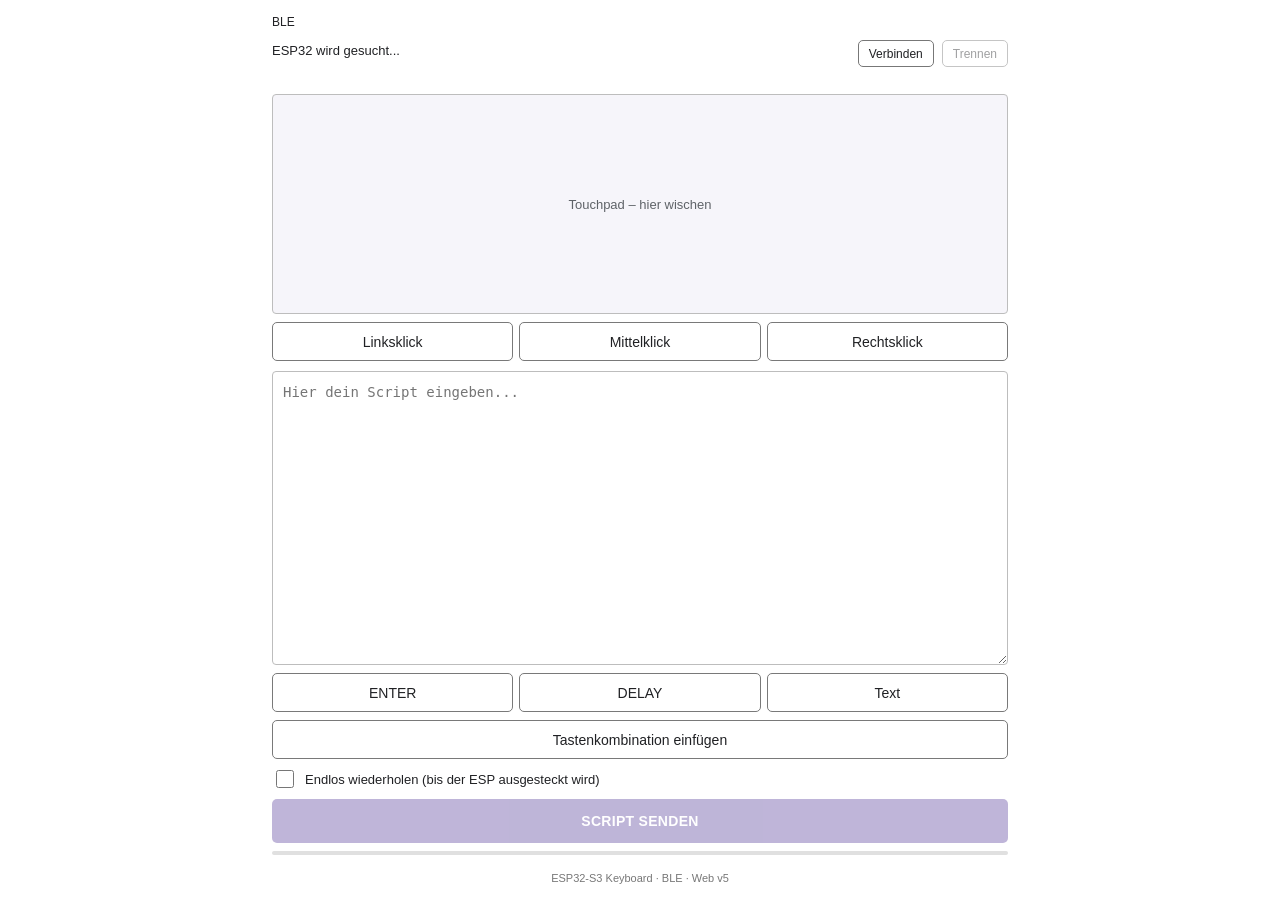
==== commit 8d66a02d: "Add files via upload" ====
--- a/index.html
+++ b/index.html
@@ -5,7 +5,7 @@
   <meta name="viewport" content="width=device-width, initial-scale=1, viewport-fit=cover">
   <meta name="theme-color" content="#ffffff">
   <title>DuckyKeyboardESP</title>
-  <link rel="stylesheet" href="style.css?v=4">
+  <link rel="stylesheet" href="style.css?v=5">
 </head>
 <body>
   <main class="app">
@@ -39,6 +39,7 @@
         <button id="textBtn" class="outline-button">Text</button>
       </div>
       <button id="comboBtn" class="outline-button wide">Tastenkombination einfügen</button>
+      <label class="loop-option"><input type="checkbox" id="loopCheck"> Endlos wiederholen (bis der ESP ausgesteckt wird)</label>
       <button id="sendBtn" class="send-button" disabled>SCRIPT SENDEN</button>
       <div id="progressWrap" class="progress-wrap" hidden>
         <div class="progress-track"><div id="progressBar"></div></div>
@@ -46,7 +47,7 @@
       </div>
       <p id="message" class="message" role="status" aria-live="polite"></p>
     </section>
-    <footer>ESP32-S3 Keyboard · BLE · Web v4</footer>
+    <footer>ESP32-S3 Keyboard · BLE · Web v5</footer>
   </main>
 
   <dialog id="textDialog">
@@ -96,6 +97,6 @@
     </form>
   </dialog>
 
-  <script src="app.js?v=4"></script>
+  <script src="app.js?v=5"></script>
 </body>
 </html>
--- a/style.css
+++ b/style.css
@@ -48,3 +48,6 @@
 .touchpad.touching { border-color: #6750a4; box-shadow: 0 0 0 1px #6750a4; background: #efeaf8; }
 .mouse-buttons { display: grid; grid-template-columns: repeat(3, minmax(0, 1fr)); gap: 6px; }
 @media (min-width: 700px) { .touchpad { min-height: 220px; } .script-area, #script { min-height: 240px; } }
+
+.loop-option { display: flex; align-items: center; gap: 8px; font-size: 13px; color: #202124; }
+.loop-option input { accent-color: #6750a4; width: 18px; height: 18px; }
